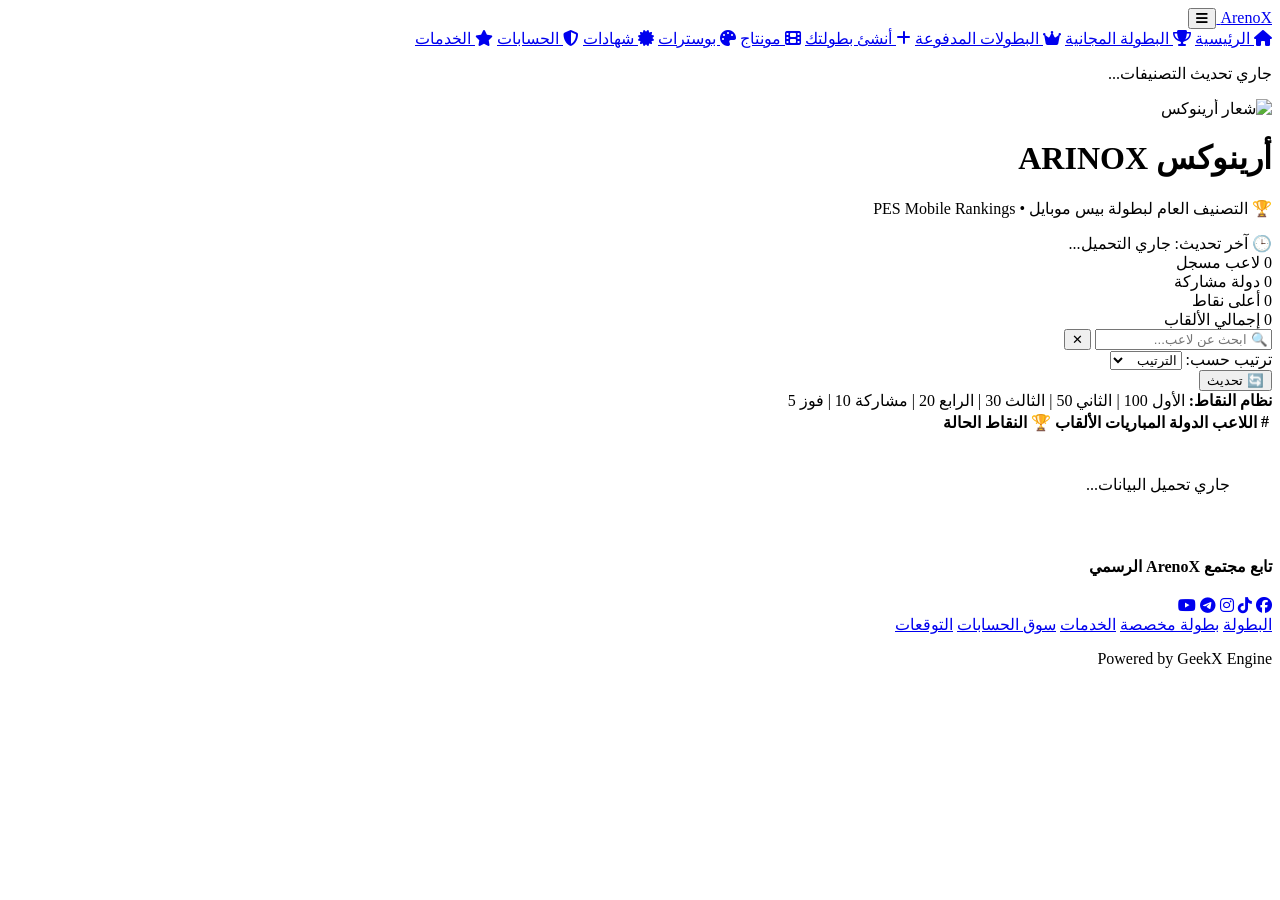
==== pages/to.html @ d2df799d "Add files via upload" ====
<!DOCTYPE html>
<html lang="ar" dir="rtl">
<head>
  <meta charset="UTF-8">
  <meta name="viewport" content="width=device-width, initial-scale=1.0">
  <meta name="description" content="التصنيف الرسمي للاعبي بيس موبايل – أرينوكس">
  <title>أرينوكس رانكينجز | ARINOX RANKINGS</title>
  <link rel="preconnect" href="https://fonts.googleapis.com">
  <link rel="preconnect" href="https://fonts.gstatic.com" crossorigin>
  <link href="https://fonts.googleapis.com/css2?family=Inter:opsz,wght@14..32,400;14..32,600;14..32,700;14..32,900&display=swap" rel="stylesheet">
  <link rel="stylesheet" href="/ArenoX-responsive/css/to.css">
  <link rel="stylesheet" href="https://cdnjs.cloudflare.com/ajax/libs/font-awesome/6.5.0/css/all.min.css">
</head>
<body>
  <nav class="navbar">
  <div class="nav-inner">
    <a href="index.html" class="nav-logo">
      <img src="image/ArenoX-logo.png" class="logo-img" alt="ArenoX" onerror="this.style.display='none'">
      <span class="logo-text">ArenoX</span>
    </a>
    <button class="nav-toggle" aria-label="القائمة">
      <i class="fas fa-bars"></i>
    </button>
    <div class="nav-links">
      <a href="/ArenoX-responsive/index.html" class="active"><i class="fas fa-home"></i> الرئيسية</a>
      <a href="tournaments.html"><i class="fas fa-trophy"></i> البطولة المجانية</a>
      <a href="paid-tournaments.html"><i class="fas fa-crown"></i> البطولات المدفوعة</a>
      <a href="custom-tournament.html"><i class="fas fa-plus"></i> أنشئ بطولتك</a>
      <a href="montage.html"><i class="fas fa-film"></i> مونتاج</a>
      <a href="poster.html"><i class="fas fa-palette"></i> بوسترات</a>
      <a href="certificates.html"><i class="fas fa-certificate"></i> شهادات</a>
      <a href="accounts.html"><i class="fas fa-shield-alt"></i> الحسابات</a>
      <a href="payment.html" class="nav-cta"><i class="fas fa-star"></i> الخدمات</a>
    </div>
  </div>
</nav>
  <!-- شاشة التحميل -->
  <div id="loading-screen" aria-label="جاري تحميل البيانات" role="status">
    <div class="loader"></div>
    <p>جاري تحديث التصنيفات...</p>
  </div>

  <!-- رأس الصفحة -->
  <header>
    <div class="logo-box">
      <img src="/ArenoX-responsive/image/ArenoX-logo.png" alt="شعار أرينوكس" class="main-logo" loading="lazy" width="130" height="130">
      <h1>أرينوكس <span>ARINOX</span></h1>
      <p>🏆 التصنيف العام لبطولة بيس موبايل • PES Mobile Rankings</p>
    </div>
  </header>

  <!-- شريط آخر تحديث -->
  <div class="update-bar">
    <span>🕒 آخر تحديث: <span id="last-update-time">جاري التحميل...</span></span>
    <span class="status-dot" id="status-dot"></span>
  </div>

  <!-- بطاقات الإحصائيات -->
  <section class="stats-container" aria-label="إحصائيات سريعة">
    <div class="stat-card">
      <span class="stat-val" id="stat-players">0</span>
      <span class="stat-lbl">لاعب مسجل</span>
    </div>
    <div class="stat-card">
      <span class="stat-val" id="stat-countries">0</span>
      <span class="stat-lbl">دولة مشاركة</span>
    </div>
    <div class="stat-card">
      <span class="stat-val" id="stat-max-points">0</span>
      <span class="stat-lbl">أعلى نقاط</span>
    </div>
    <div class="stat-card">
      <span class="stat-val" id="stat-total-titles">0</span>
      <span class="stat-lbl">إجمالي الألقاب</span>
    </div>
  </section>

  <!-- المنصة (Podium) -->
  <section class="podium-container" id="podium-section" aria-label="منصة التتويج" style="display: none;">
    <div class="podium-card silver-podium">
      <div class="podium-avatar">🥈</div>
      <div class="podium-name" id="podium-2-name">---</div>
      <div class="podium-pts" id="podium-2-pts">0 PTS</div>
      <div class="podium-base">المركز الثاني</div>
    </div>
    <div class="podium-card gold-podium">
      <div class="podium-crown">👑</div>
      <div class="podium-avatar">🥇</div>
      <div class="podium-name" id="podium-1-name">---</div>
      <div class="podium-pts" id="podium-1-pts">0 PTS</div>
      <div class="podium-base">البطل</div>
    </div>
    <div class="podium-card bronze-podium">
      <div class="podium-avatar">🥉</div>
      <div class="podium-name" id="podium-3-name">---</div>
      <div class="podium-pts" id="podium-3-pts">0 PTS</div>
      <div class="podium-base">المركز الثالث</div>
    </div>
  </section>

  <!-- أدوات التحكم -->
  <div class="controls-wrapper">
    <div class="search-box">
      <input type="text" id="search-input" placeholder="🔍 ابحث عن لاعب..." aria-label="البحث عن لاعب">
      <button id="clear-search" aria-label="مسح البحث">✕</button>
    </div>
    <div class="filter-sort">
      <label for="sort-select">ترتيب حسب:</label>
      <select id="sort-select">
        <option value="rank">الترتيب</option>
        <option value="points">النقاط</option>
        <option value="name">الاسم</option>
        <option value="titles">الألقاب</option>
        <option value="matches">المباريات</option>
      </select>
    </div>
    <button class="refresh-btn" id="refresh-button" aria-label="تحديث التصنيفات">
      <span class="refresh-icon">🔄</span> تحديث
    </button>
  </div>

  <!-- الجدول الرئيسي -->
  <main class="ranking-container">
    <div class="points-system-bar">
      <strong>نظام النقاط:</strong> الأول 100 | الثاني 50 | الثالث 30 | الرابع 20 | مشاركة 10 | فوز 5
    </div>
    <div class="table-container">
      <table class="ranking-table" role="table">
        <thead>
          <tr>
            <th scope="col" class="text-center">#</th>
            <th scope="col">اللاعب</th>
            <th scope="col" class="text-center">الدولة</th>
            <th scope="col" class="text-center">المباريات</th>
            <th scope="col" class="text-center">الألقاب 🏆</th>
            <th scope="col" class="text-center">النقاط</th>
            <th scope="col" class="text-center">الحالة</th>
          </tr>
        </thead>
        <tbody id="ranking-data">
          <tr>
            <td colspan="7" class="text-center" style="padding: 40px; color: var(--text-muted);">
              جاري تحميل البيانات...
            </td>
          </tr>
        </tbody>
      </table>
    </div>
  </main>

  <!-- Toast للإشعارات -->
  <div id="toast" role="alert" aria-live="polite" style="display: none;"></div>

  <script src="/ArenoX-responsive/js/to.js" defer></script>
  <footer>
  <h4>تابع مجتمع ArenoX الرسمي</h4>
  <div class="social-row">
    <a href="https://www.facebook.com/share/1CnYJyZErw/" class="social-btn" target="_blank" title="Facebook"><i class="fab fa-facebook"></i></a>
    <a href="https://www.tiktok.com/@arenox7" class="social-btn" target="_blank" title="TikTok"><i class="fab fa-tiktok"></i></a>
    <a href="https://www.instagram.com/are.nox" class="social-btn" target="_blank" title="Instagram"><i class="fab fa-instagram"></i></a>
    <a href="https://t.me/arenox7" class="social-btn" target="_blank" title="Telegram"><i class="fab fa-telegram"></i></a>
    <a href="https://www.youtube.com/@Aren.0X" class="social-btn" target="_blank" title="YouTube"><i class="fab fa-youtube"></i></a>
  </div>
  <div class="footer-nav">
    <a href="tournaments.html">البطولة</a>
    <a href="custom-tournament.html">بطولة مخصصة</a>
    <a href="payment.html">الخدمات</a>
    <a href="accounts.html">سوق الحسابات</a>
    <a href="predictions.html">التوقعات</a>
  </div>
  <p class="powered">Powered by GeekX Engine</p>
</footer>
</body>
</html>
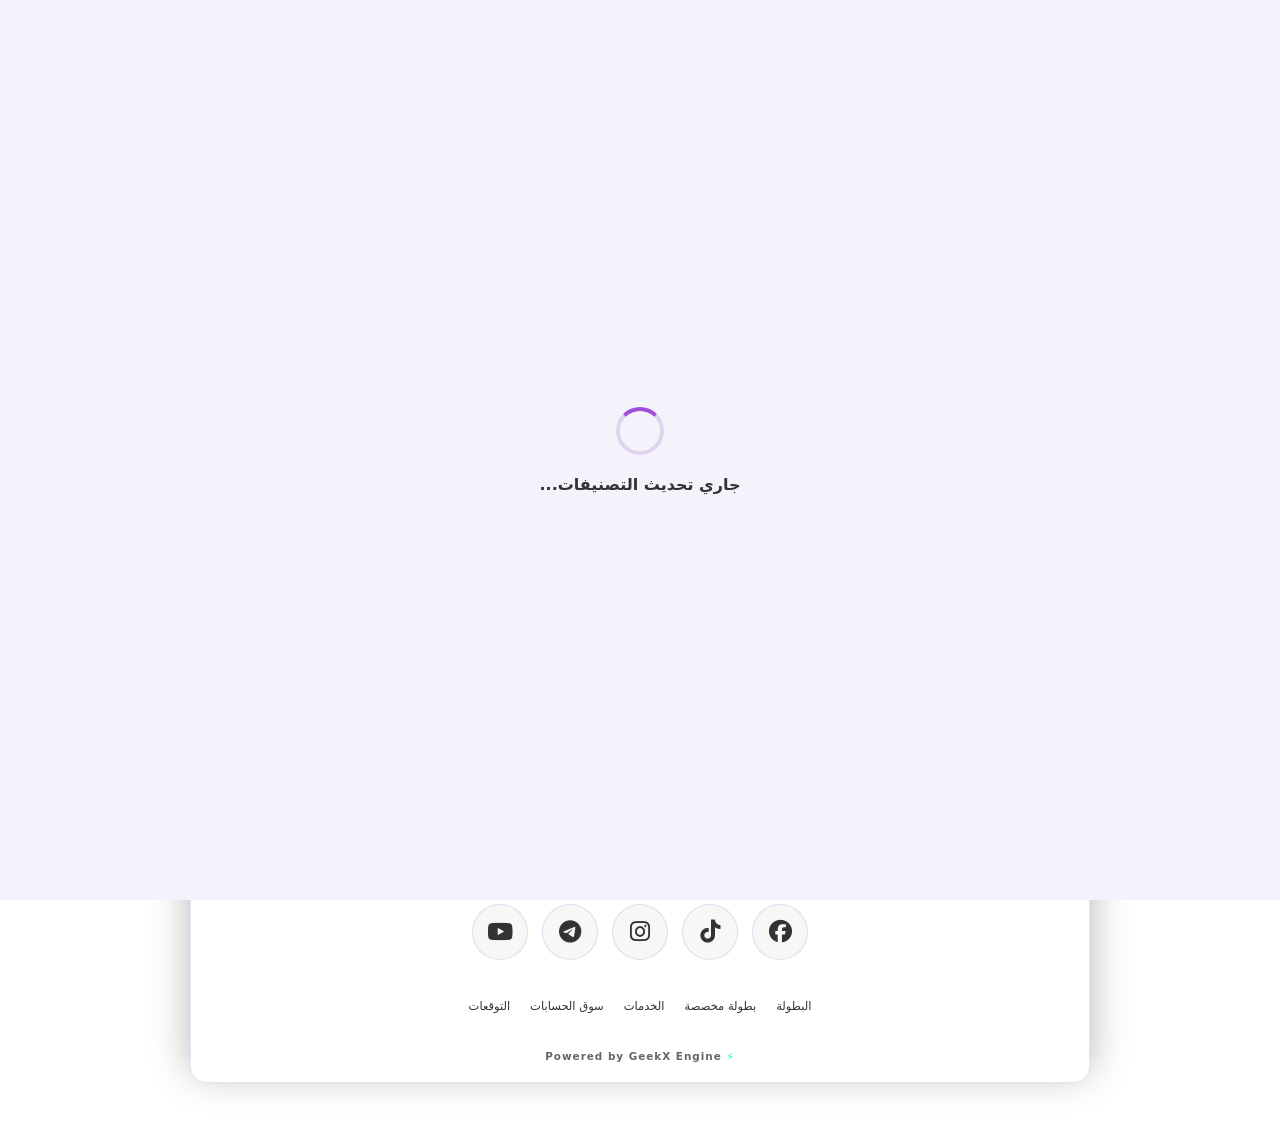
==== commit a3316bea: "Update to.html" ====
--- a/pages/to.html
+++ b/pages/to.html
@@ -4,11 +4,11 @@
   <meta charset="UTF-8">
   <meta name="viewport" content="width=device-width, initial-scale=1.0">
   <meta name="description" content="التصنيف الرسمي للاعبي بيس موبايل – أرينوكس">
-  <title>أرينوكس رانكينجز | ARINOX RANKINGS</title>
+  <title>أرينوكس  | ARINOX </title>
   <link rel="preconnect" href="https://fonts.googleapis.com">
   <link rel="preconnect" href="https://fonts.gstatic.com" crossorigin>
   <link href="https://fonts.googleapis.com/css2?family=Inter:opsz,wght@14..32,400;14..32,600;14..32,700;14..32,900&display=swap" rel="stylesheet">
-  <link rel="stylesheet" href="/ArenoX-responsive/css/to.css">
+  <link rel="stylesheet" href="/css/to.css">
   <link rel="stylesheet" href="https://cdnjs.cloudflare.com/ajax/libs/font-awesome/6.5.0/css/all.min.css">
 </head>
 <body>
@@ -171,4 +171,4 @@
   <p class="powered">Powered by GeekX Engine</p>
 </footer>
 </body>
-</html>+</html>
--- a/css/to.css
+++ b/css/to.css
@@ -0,0 +1,985 @@
+/* ============================================================
+   ArenoX Rankings – التصميم المتكامل v4.0 (مع ناف بار وفوتر)
+   ============================================================ */
+
+:root {
+  --bg-body: #0b0b12;
+  --bg-card: rgba(12, 12, 22, 0.75);
+  --bg-card-solid: #0e0e1a;
+  --bg-input: rgba(255, 255, 255, 0.06);
+  --border-color: rgba(157, 78, 221, 0.35);
+  --text-primary: #ffffff;
+  --text-secondary: #c4c4e0;
+  --text-muted: #6e6e8a;
+  --purple-main: #7b2cbf;
+  --purple-light: #9d4edd;
+  --cyan-neon: #00f5d4;
+  --gold: #ffd700;
+  --silver: #c0c0c0;
+  --bronze: #cd7f32;
+  --shadow-glow: 0 0 40px rgba(157, 78, 221, 0.2);
+  --radius: 16px;
+  --transition: 0.3s cubic-bezier(0.4, 0, 0.2, 1);
+  --font-family: 'Inter', 'Segoe UI', system-ui, sans-serif;
+  --nav-height: 70px;
+}
+
+*, *::before, *::after {
+  margin: 0;
+  padding: 0;
+  box-sizing: border-box;
+}
+
+html {
+  font-size: 16px;
+  -webkit-text-size-adjust: 100%;
+  scroll-behavior: smooth;
+}
+
+body {
+  font-family: var(--font-family);
+  min-height: 100vh;
+  padding: calc(var(--nav-height) + 25px) 16px 40px;
+  display: flex;
+  flex-direction: column;
+  align-items: center;
+  overflow-x: hidden;
+  /* ===== إعادة الخلفيات الأصلية مع التدرجات ===== */
+  background-image: 
+    radial-gradient(circle at 20% 30%, rgba(123, 44, 191, 0.25) 0%, transparent 60%),
+    radial-gradient(circle at 80% 70%, rgba(0, 245, 212, 0.10) 0%, transparent 50%),
+    url('/ArenoX-responsive/image/stadium-glow.jpg');
+  background-size: cover, cover, cover;
+  background-position: center;
+  background-attachment: fixed;
+  background-repeat: no-repeat;
+  background-blend-mode: overlay, normal, normal;
+  color: var(--text-primary);
+}
+
+/* ============================================================
+   شريط التنقل (NAVBAR) – تصميم احترافي كامل
+   ============================================================ */
+.navbar {
+  position: fixed;
+  top: 0;
+  left: 0;
+  right: 0;
+  z-index: 999;
+  height: var(--nav-height);
+  background: rgba(11, 11, 18, 0.82);
+  backdrop-filter: blur(18px);
+  -webkit-backdrop-filter: blur(18px);
+  border-bottom: 1px solid var(--border-color);
+  box-shadow: 0 8px 32px rgba(0, 0, 0, 0.5);
+}
+
+.nav-inner {
+  max-width: 1300px;
+  margin: 0 auto;
+  padding: 0 20px;
+  height: 100%;
+  display: flex;
+  align-items: center;
+  justify-content: space-between;
+  gap: 15px;
+}
+
+.nav-logo {
+  display: flex;
+  align-items: center;
+  gap: 10px;
+  text-decoration: none;
+  flex-shrink: 0;
+}
+.logo-img {
+  height: clamp(32px, 5vw, 45px);
+  width: auto;
+  filter: drop-shadow(0 0 12px rgba(157, 78, 221, 0.4));
+}
+.logo-text {
+  font-size: clamp(1.2rem, 2.5vw, 1.8rem);
+  font-weight: 900;
+  background: linear-gradient(135deg, #fff 50%, var(--purple-light));
+  -webkit-background-clip: text;
+  background-clip: text;
+  -webkit-text-fill-color: transparent;
+  letter-spacing: -0.5px;
+}
+
+/* زر القائمة (هامبرغر) */
+.nav-toggle {
+  display: none;
+  background: none;
+  border: 1px solid var(--border-color);
+  color: var(--text-primary);
+  font-size: 1.6rem;
+  padding: 6px 14px;
+  border-radius: 8px;
+  cursor: pointer;
+  transition: background var(--transition);
+}
+.nav-toggle:hover {
+  background: rgba(157, 78, 221, 0.2);
+}
+
+/* روابط التنقل */
+.nav-links {
+  display: flex;
+  align-items: center;
+  gap: 6px;
+  flex-wrap: wrap;
+}
+.nav-links a {
+  color: var(--text-secondary);
+  text-decoration: none;
+  font-weight: 600;
+  font-size: clamp(0.7rem, 0.9vw, 0.9rem);
+  padding: 8px 14px;
+  border-radius: 30px;
+  transition: all var(--transition);
+  white-space: nowrap;
+  display: flex;
+  align-items: center;
+  gap: 6px;
+}
+.nav-links a i {
+  font-size: 0.9em;
+  opacity: 0.7;
+}
+.nav-links a:hover {
+  color: #fff;
+  background: rgba(157, 78, 221, 0.15);
+  transform: translateY(-1px);
+}
+.nav-links a.active {
+  color: #fff;
+  background: linear-gradient(135deg, rgba(123, 44, 191, 0.4), rgba(157, 78, 221, 0.15));
+  border: 1px solid var(--purple-light);
+  box-shadow: 0 0 20px rgba(157, 78, 221, 0.15);
+}
+.nav-cta {
+  background: linear-gradient(135deg, var(--purple-main), var(--purple-light)) !important;
+  color: #fff !important;
+  border: none !important;
+  box-shadow: 0 4px 20px rgba(123, 44, 191, 0.3);
+}
+.nav-cta:hover {
+  transform: translateY(-2px) scale(1.04) !important;
+  box-shadow: 0 8px 30px rgba(123, 44, 191, 0.5) !important;
+}
+
+/* ============================================================
+   الفوتر (FOOTER) – تصميم احترافي كامل
+   ============================================================ */
+footer {
+  width: 100%;
+  max-width: 900px;
+  margin-top: 50px;
+  padding: 30px 20px 20px;
+  background: var(--bg-card);
+  backdrop-filter: blur(16px);
+  -webkit-backdrop-filter: blur(16px);
+  border: 1px solid var(--border-color);
+  border-radius: var(--radius);
+  text-align: center;
+  box-shadow: 0 -10px 40px rgba(0, 0, 0, 0.3);
+}
+
+footer h4 {
+  font-size: clamp(1rem, 1.5vw, 1.3rem);
+  font-weight: 700;
+  color: var(--text-primary);
+  margin-bottom: 16px;
+  letter-spacing: 1px;
+}
+
+/* أزرار السوشيال ميديا */
+.social-row {
+  display: flex;
+  justify-content: center;
+  flex-wrap: wrap;
+  gap: 14px;
+  margin-bottom: 22px;
+}
+.social-btn {
+  display: inline-flex;
+  align-items: center;
+  justify-content: center;
+  width: clamp(44px, 6vw, 56px);
+  height: clamp(44px, 6vw, 56px);
+  border-radius: 50%;
+  background: rgba(255, 255, 255, 0.04);
+  border: 1px solid var(--border-color);
+  color: var(--text-secondary);
+  font-size: clamp(1.2rem, 1.8vw, 1.6rem);
+  transition: all var(--transition);
+  text-decoration: none;
+}
+.social-btn:hover {
+  background: var(--purple-main);
+  border-color: var(--purple-light);
+  color: #fff;
+  transform: translateY(-6px) scale(1.08);
+  box-shadow: 0 10px 30px rgba(123, 44, 191, 0.3);
+}
+
+/* روابط الفوتر الداخلية */
+.footer-nav {
+  display: flex;
+  justify-content: center;
+  flex-wrap: wrap;
+  gap: 12px 20px;
+  margin-bottom: 20px;
+  padding: 16px 0;
+  border-top: 1px solid rgba(255, 255, 255, 0.05);
+  border-bottom: 1px solid rgba(255, 255, 255, 0.05);
+}
+.footer-nav a {
+  color: var(--text-secondary);
+  text-decoration: none;
+  font-weight: 500;
+  font-size: clamp(0.7rem, 0.9vw, 0.85rem);
+  transition: color var(--transition);
+}
+.footer-nav a:hover {
+  color: var(--purple-light);
+  text-decoration: underline;
+}
+
+.powered {
+  font-size: clamp(0.65rem, 0.8vw, 0.8rem);
+  color: var(--text-muted);
+  letter-spacing: 1px;
+  font-weight: 600;
+  margin-top: 10px;
+}
+.powered::before {
+  content: "⚡ ";
+  color: var(--cyan-neon);
+}
+
+/* ============================================================
+   باقي التصميمات (شاشة تحميل، تحديث، بطاقات، جدول، منصة)
+   ============================================================ */
+
+/* شاشة التحميل */
+#loading-screen {
+  position: fixed;
+  top: 0; left: 0; width: 100%; height: 100%;
+  background: var(--bg-body);
+  display: flex;
+  flex-direction: column;
+  align-items: center;
+  justify-content: center;
+  z-index: 9999;
+  transition: opacity 0.5s ease;
+}
+#loading-screen.hide {
+  opacity: 0;
+  pointer-events: none;
+}
+.loader {
+  width: 48px;
+  height: 48px;
+  border: 4px solid var(--border-color);
+  border-top-color: var(--purple-light);
+  border-radius: 50%;
+  animation: spin 0.8s linear infinite;
+}
+#loading-screen p {
+  margin-top: 20px;
+  color: var(--text-secondary);
+  font-weight: 600;
+}
+
+/* شريط آخر تحديث */
+.update-bar {
+  width: 100%;
+  max-width: 900px;
+  display: flex;
+  justify-content: space-between;
+  align-items: center;
+  padding: 8px 16px;
+  margin-bottom: 15px;
+  background: var(--bg-card);
+  backdrop-filter: blur(10px);
+  -webkit-backdrop-filter: blur(10px);
+  border-radius: 30px;
+  border: 1px solid var(--border-color);
+  font-size: clamp(0.65rem, 1.2vw, 0.85rem);
+  color: var(--text-secondary);
+  flex-wrap: wrap;
+  gap: 4px;
+}
+.status-dot {
+  display: inline-block;
+  width: 10px;
+  height: 10px;
+  border-radius: 50%;
+  background: #2ecc71;
+  animation: pulse-dot 2s infinite;
+}
+@keyframes pulse-dot {
+  0%, 100% { opacity: 1; }
+  50% { opacity: 0.3; }
+}
+
+/* الهيدر */
+header {
+  text-align: center;
+  margin-bottom: 20px;
+  width: 100%;
+  max-width: 900px;
+}
+.logo-box {
+  display: flex;
+  flex-direction: column;
+  align-items: center;
+}
+.main-logo {
+  width: clamp(80px, 15vw, 130px);
+  height: auto;
+  margin-bottom: 12px;
+  filter: drop-shadow(0 0 30px rgba(157, 78, 221, 0.5));
+  transition: transform var(--transition);
+}
+.main-logo:hover {
+  transform: scale(1.05) rotate(-2deg);
+}
+.logo-box h1 {
+  font-size: clamp(1.8rem, 6vw, 3.2rem);
+  font-weight: 900;
+  letter-spacing: 1px;
+  background: linear-gradient(135deg, #fff 60%, var(--purple-light));
+  -webkit-background-clip: text;
+  background-clip: text;
+  -webkit-text-fill-color: transparent;
+  text-shadow: 0 0 40px rgba(157, 78, 221, 0.2);
+}
+.logo-box h1 span {
+  background: none;
+  -webkit-text-fill-color: var(--purple-light);
+}
+.logo-box p {
+  color: var(--text-secondary);
+  font-size: clamp(0.7rem, 1.2vw, 1rem);
+  background: rgba(255,255,255,0.05);
+  padding: 6px 24px;
+  border-radius: 40px;
+  border: 1px solid var(--border-color);
+  margin-top: 8px;
+  font-weight: 500;
+  backdrop-filter: blur(6px);
+  -webkit-backdrop-filter: blur(6px);
+}
+
+/* بطاقات الإحصائيات */
+.stats-container {
+  display: grid;
+  grid-template-columns: repeat(4, 1fr);
+  gap: 14px;
+  width: 100%;
+  max-width: 900px;
+  margin-bottom: 25px;
+}
+.stat-card {
+  background: var(--bg-card);
+  backdrop-filter: blur(12px);
+  -webkit-backdrop-filter: blur(12px);
+  border: 1px solid var(--border-color);
+  border-radius: var(--radius);
+  padding: clamp(10px, 2vw, 18px) clamp(6px, 1.5vw, 14px);
+  text-align: center;
+  transition: transform var(--transition), box-shadow var(--transition);
+  box-shadow: 0 10px 30px rgba(0,0,0,0.3);
+}
+.stat-card:hover {
+  transform: translateY(-6px);
+  box-shadow: var(--shadow-glow);
+}
+.stat-val {
+  display: block;
+  font-size: clamp(1.2rem, 3vw, 1.8rem);
+  font-weight: 900;
+  background: linear-gradient(135deg, #fff, var(--purple-light));
+  -webkit-background-clip: text;
+  background-clip: text;
+  -webkit-text-fill-color: transparent;
+}
+.stat-lbl {
+  font-size: clamp(0.55rem, 0.9vw, 0.75rem);
+  color: var(--text-secondary);
+  font-weight: 600;
+  text-transform: uppercase;
+  letter-spacing: 0.5px;
+}
+
+/* المنصة */
+.podium-container {
+  display: flex;
+  justify-content: center;
+  align-items: flex-end;
+  gap: clamp(10px, 2vw, 24px);
+  width: 100%;
+  max-width: 650px;
+  margin: 10px 0 30px;
+}
+.podium-card {
+  background: var(--bg-card);
+  backdrop-filter: blur(14px);
+  -webkit-backdrop-filter: blur(14px);
+  border: 1px solid var(--border-color);
+  border-radius: var(--radius) var(--radius) 8px 8px;
+  padding: clamp(10px, 2vw, 18px) 4px 8px;
+  text-align: center;
+  flex: 1;
+  max-width: 180px;
+  min-width: 60px;
+  position: relative;
+  transition: transform var(--transition), box-shadow var(--transition);
+  box-shadow: 0 10px 30px rgba(0,0,0,0.3);
+}
+.podium-card:hover {
+  transform: translateY(-8px);
+  box-shadow: var(--shadow-glow);
+}
+.gold-podium { 
+  height: clamp(150px, 25vw, 210px); 
+  border-color: rgba(255, 215, 0, 0.4); 
+}
+.silver-podium { 
+  height: clamp(120px, 20vw, 170px); 
+  border-color: rgba(192, 192, 192, 0.25); 
+}
+.bronze-podium { 
+  height: clamp(100px, 16vw, 140px); 
+  border-color: rgba(205, 127, 50, 0.25); 
+}
+.podium-crown {
+  font-size: clamp(1.6rem, 3vw, 2.2rem);
+  position: absolute;
+  top: -28px;
+  left: 50%;
+  transform: translateX(-50%);
+  filter: drop-shadow(0 0 20px rgba(255, 215, 0, 0.5));
+  animation: crownFloat 2.5s infinite ease-in-out;
+}
+.podium-avatar { 
+  font-size: clamp(1.6rem, 3vw, 2.4rem); 
+  margin-bottom: 4px; 
+}
+.podium-name {
+  font-weight: 700;
+  font-size: clamp(0.75rem, 1.2vw, 1.1rem);
+  white-space: nowrap;
+  overflow: hidden;
+  text-overflow: ellipsis;
+  color: #fff;
+}
+.podium-pts {
+  color: var(--purple-light);
+  font-weight: 700;
+  background: rgba(157, 78, 221, 0.15);
+  display: inline-block;
+  padding: 2px 14px;
+  border-radius: 20px;
+  font-size: clamp(0.6rem, 1vw, 0.85rem);
+  margin-top: 4px;
+}
+.podium-base {
+  position: absolute;
+  bottom: 0; left: 0; width: 100%;
+  padding: 6px 2px;
+  font-weight: 800;
+  font-size: clamp(0.5rem, 0.8vw, 0.75rem);
+  border-radius: 0 0 8px 8px;
+  text-transform: uppercase;
+  letter-spacing: 0.3px;
+}
+.gold-podium .podium-base { background: var(--gold); color: #000; }
+.silver-podium .podium-base { background: var(--silver); color: #000; }
+.bronze-podium .podium-base { background: var(--bronze); color: #fff; }
+
+/* أدوات التحكم */
+.controls-wrapper {
+  display: flex;
+  flex-wrap: wrap;
+  gap: 12px;
+  width: 100%;
+  max-width: 900px;
+  margin-bottom: 20px;
+  align-items: center;
+}
+.search-box {
+  flex: 1 1 200px;
+  position: relative;
+}
+.search-box input {
+  width: 100%;
+  background: var(--bg-input);
+  backdrop-filter: blur(8px);
+  -webkit-backdrop-filter: blur(8px);
+  border: 1px solid var(--border-color);
+  color: var(--text-primary);
+  padding: 12px 40px 12px 16px;
+  border-radius: 40px;
+  font-size: clamp(0.85rem, 1.2vw, 1rem);
+  transition: border var(--transition), box-shadow var(--transition);
+}
+.search-box input:focus {
+  outline: none;
+  border-color: var(--purple-light);
+  box-shadow: 0 0 0 4px rgba(157, 78, 221, 0.2);
+}
+#clear-search {
+  position: absolute;
+  left: 14px;
+  top: 50%;
+  transform: translateY(-50%);
+  background: none;
+  border: none;
+  color: var(--text-muted);
+  font-size: 1.2rem;
+  cursor: pointer;
+  display: none;
+  padding: 0 4px;
+}
+#clear-search.visible { display: block; }
+#clear-search:hover { color: var(--text-primary); }
+
+.filter-sort {
+  display: flex;
+  align-items: center;
+  gap: 6px;
+  background: var(--bg-input);
+  backdrop-filter: blur(8px);
+  -webkit-backdrop-filter: blur(8px);
+  padding: 4px 14px 4px 10px;
+  border-radius: 40px;
+  border: 1px solid var(--border-color);
+}
+.filter-sort label {
+  font-size: clamp(0.7rem, 1vw, 0.85rem);
+  color: var(--text-secondary);
+}
+.filter-sort select {
+  background: rgba(255, 255, 255, 0.08);
+  border: none;
+  color: var(--text-primary);
+  font-weight: 600;
+  padding: 8px 12px 8px 4px;
+  cursor: pointer;
+  border-radius: 6px;
+  transition: background var(--transition);
+  font-size: clamp(0.7rem, 1vw, 0.9rem);
+}
+.filter-sort select:hover {
+  background: rgba(255, 255, 255, 0.15);
+}
+.filter-sort select:focus {
+  outline: none;
+  background: rgba(255, 255, 255, 0.2);
+}
+
+.refresh-btn {
+  background: var(--bg-input);
+  backdrop-filter: blur(8px);
+  -webkit-backdrop-filter: blur(8px);
+  border: 1px solid var(--border-color);
+  color: var(--text-primary);
+  padding: 0 clamp(16px, 3vw, 26px);
+  height: 48px;
+  border-radius: 40px;
+  font-weight: 700;
+  cursor: pointer;
+  display: flex;
+  align-items: center;
+  gap: 8px;
+  transition: all var(--transition);
+  font-size: clamp(0.8rem, 1.2vw, 1rem);
+}
+.refresh-btn:hover {
+  background: var(--purple-main);
+  border-color: var(--purple-light);
+  box-shadow: 0 0 30px rgba(157, 78, 221, 0.4);
+  transform: scale(1.02);
+}
+.refresh-btn:active { transform: scale(0.96); }
+.rotating .refresh-icon { animation: spin 1s linear infinite; }
+
+/* الجدول */
+.ranking-container {
+  width: 100%;
+  max-width: 900px;
+  background: var(--bg-card);
+  backdrop-filter: blur(20px);
+  -webkit-backdrop-filter: blur(20px);
+  border: 1px solid var(--border-color);
+  border-radius: var(--radius);
+  overflow: hidden;
+  box-shadow: 0 25px 60px rgba(0,0,0,0.6);
+}
+.points-system-bar {
+  background: rgba(157, 78, 221, 0.08);
+  padding: clamp(10px, 1.5vw, 16px) clamp(12px, 2vw, 20px);
+  font-size: clamp(0.7rem, 1.1vw, 0.9rem);
+  color: var(--text-secondary);
+  border-bottom: 1px solid var(--border-color);
+  text-align: center;
+  backdrop-filter: blur(4px);
+  -webkit-backdrop-filter: blur(4px);
+}
+.points-system-bar strong { color: var(--purple-light); }
+.table-container {
+  overflow-x: auto;
+  -webkit-overflow-scrolling: touch;
+}
+.ranking-table {
+  width: 100%;
+  border-collapse: collapse;
+  min-width: 700px;
+}
+.ranking-table th {
+  background: rgba(0,0,0,0.4);
+  color: var(--text-secondary);
+  font-weight: 700;
+  font-size: clamp(0.6rem, 0.9vw, 0.75rem);
+  padding: clamp(10px, 1.5vw, 16px) clamp(6px, 1vw, 12px);
+  border-bottom: 2px solid var(--border-color);
+  text-transform: uppercase;
+  letter-spacing: 0.6px;
+  white-space: nowrap;
+}
+.ranking-table td {
+  padding: clamp(8px, 1.2vw, 14px) clamp(6px, 1vw, 12px);
+  border-bottom: 1px solid rgba(255,255,255,0.04);
+  font-size: clamp(0.7rem, 0.9vw, 0.9rem);
+  white-space: nowrap;
+}
+.ranking-table tbody tr {
+  transition: background var(--transition), filter var(--transition);
+}
+.ranking-table tbody tr:hover {
+  filter: brightness(1.15);
+}
+
+/* ألوان الصفوف حسب الترتيب */
+.rank-1 {
+  background: linear-gradient(135deg, rgba(255, 215, 0, 0.25), rgba(255, 215, 0, 0.05));
+  border-right: 4px solid var(--gold);
+}
+.rank-1 .rank {
+  color: var(--gold) !important;
+  font-size: clamp(1rem, 1.5vw, 1.2rem) !important;
+  text-shadow: 0 0 20px rgba(255, 215, 0, 0.4);
+}
+.rank-2 {
+  background: linear-gradient(135deg, rgba(192, 192, 192, 0.2), rgba(192, 192, 192, 0.03));
+  border-right: 4px solid var(--silver);
+}
+.rank-2 .rank {
+  color: var(--silver) !important;
+  font-size: clamp(0.9rem, 1.4vw, 1.1rem) !important;
+  text-shadow: 0 0 15px rgba(192, 192, 192, 0.3);
+}
+.rank-3 {
+  background: linear-gradient(135deg, rgba(205, 127, 50, 0.2), rgba(205, 127, 50, 0.03));
+  border-right: 4px solid var(--bronze);
+}
+.rank-3 .rank {
+  color: var(--bronze) !important;
+  font-size: clamp(0.85rem, 1.3vw, 1rem) !important;
+  text-shadow: 0 0 15px rgba(205, 127, 50, 0.3);
+}
+.rank-4 { background: rgba(123, 44, 191, 0.12); border-right: 2px solid rgba(123, 44, 191, 0.3); }
+.rank-5 { background: rgba(123, 44, 191, 0.10); border-right: 2px solid rgba(123, 44, 191, 0.25); }
+.rank-6 { background: rgba(123, 44, 191, 0.08); border-right: 2px solid rgba(123, 44, 191, 0.2); }
+.rank-7 { background: rgba(80, 60, 200, 0.08); border-right: 2px solid rgba(80, 60, 200, 0.2); }
+.rank-8 { background: rgba(60, 80, 220, 0.07); border-right: 2px solid rgba(60, 80, 220, 0.15); }
+.rank-9 { background: rgba(40, 100, 240, 0.06); border-right: 2px solid rgba(40, 100, 240, 0.12); }
+.rank-10 { background: rgba(20, 120, 255, 0.05); border-right: 2px solid rgba(20, 120, 255, 0.1); }
+.rank-other {
+  background: rgba(255, 255, 255, 0.02);
+}
+.rank-other:hover {
+  background: rgba(255, 255, 255, 0.05);
+}
+
+.player-name { font-weight: 700; color: var(--text-primary); }
+.player-flag { font-weight: 600; color: var(--text-secondary); text-align: center; }
+.matches, .titles {
+  font-weight: 600;
+  color: var(--text-secondary);
+  text-align: center;
+}
+.titles {
+  color: var(--gold);
+  font-weight: 700;
+}
+.points {
+  font-weight: 800;
+  color: var(--cyan-neon);
+  font-family: 'Consolas', monospace;
+  text-shadow: 0 0 15px rgba(0, 245, 212, 0.15);
+  text-align: center;
+}
+.status-badge {
+  display: inline-block;
+  padding: 2px 10px;
+  border-radius: 20px;
+  font-size: clamp(0.55rem, 0.8vw, 0.75rem);
+  font-weight: 700;
+  text-align: center;
+  white-space: nowrap;
+}
+.status-badge.up { background: rgba(46, 204, 113, 0.2); color: #2ecc71; }
+.status-badge.down { background: rgba(231, 76, 60, 0.2); color: #e74c3c; }
+.status-badge.stable { background: rgba(255,255,255,0.05); color: var(--text-muted); }
+
+/* Toast */
+#toast {
+  position: fixed;
+  bottom: 30px;
+  left: 50%;
+  transform: translateX(-50%);
+  background: var(--bg-card-solid);
+  border: 1px solid var(--border-color);
+  padding: 14px 32px;
+  border-radius: 40px;
+  font-weight: 600;
+  box-shadow: 0 15px 50px rgba(0,0,0,0.7);
+  z-index: 999;
+  animation: slideUp 0.3s ease;
+  backdrop-filter: blur(12px);
+  -webkit-backdrop-filter: blur(12px);
+  text-align: center;
+  max-width: 90vw;
+  font-size: clamp(0.8rem, 1.2vw, 1rem);
+}
+#toast.success { border-color: var(--cyan-neon); color: var(--cyan-neon); }
+#toast.error { border-color: #ff4a4a; color: #ff4a4a; }
+
+/* أنيميشن */
+@keyframes spin { to { transform: rotate(-360deg); } }
+@keyframes crownFloat {
+  0%, 100% { transform: translateX(-50%) translateY(0); }
+  50% { transform: translateX(-50%) translateY(-8px); }
+}
+@keyframes slideUp {
+  from { opacity: 0; transform: translateX(-50%) translateY(20px); }
+  to { opacity: 1; transform: translateX(-50%) translateY(0); }
+}
+
+/* ============================================================
+   استجابة متقدمة (جميع الأجهزة)
+   ============================================================ */
+
+/* شاشات متوسطة (تابلت) */
+@media (max-width: 992px) {
+  .nav-links a {
+    font-size: 0.8rem;
+    padding: 6px 12px;
+  }
+  .nav-links {
+    gap: 4px;
+  }
+}
+
+@media (max-width: 768px) {
+  /* تحويل الناف بار لقائمة جانبية */
+  .nav-toggle {
+    display: block;
+  }
+  .nav-links {
+    position: fixed;
+    top: var(--nav-height);
+    left: 0;
+    right: 0;
+    background: rgba(11, 11, 18, 0.96);
+    backdrop-filter: blur(20px);
+    -webkit-backdrop-filter: blur(20px);
+    flex-direction: column;
+    align-items: stretch;
+    padding: 20px;
+    gap: 8px;
+    border-bottom: 1px solid var(--border-color);
+    transform: translateY(-120%);
+    transition: transform 0.3s cubic-bezier(0.4, 0, 0.2, 1);
+    max-height: calc(100vh - var(--nav-height));
+    overflow-y: auto;
+    border-radius: 0 0 var(--radius) var(--radius);
+    box-shadow: 0 20px 60px rgba(0,0,0,0.8);
+    z-index: 998;
+  }
+  .nav-links.open {
+    transform: translateY(0);
+  }
+  .nav-links a {
+    padding: 12px 18px;
+    font-size: 1rem;
+    width: 100%;
+    border-radius: 12px;
+    justify-content: center;
+  }
+  .nav-cta {
+    justify-content: center;
+  }
+
+  /* باقي العناصر */
+  .stats-container {
+    grid-template-columns: repeat(2, 1fr);
+    gap: 10px;
+  }
+  .stat-card { padding: 12px 6px; }
+  .podium-card { padding: 12px 4px 6px; }
+  .controls-wrapper { flex-direction: column; }
+  .refresh-btn { width: 100%; justify-content: center; }
+  .filter-sort { width: 100%; justify-content: center; flex-wrap: wrap; }
+  .ranking-table { min-width: 600px; }
+  footer { padding: 20px 14px; }
+}
+
+/* شاشات صغيرة (هواتف) */
+@media (max-width: 480px) {
+  body { padding: calc(var(--nav-height) + 12px) 8px 30px; }
+  .stats-container {
+    grid-template-columns: repeat(2, 1fr);
+    gap: 6px;
+  }
+  .stat-card { padding: 8px 4px; }
+  .stat-lbl { font-size: 0.5rem; }
+  .update-bar { font-size: 0.6rem; flex-wrap: wrap; justify-content: center; }
+  .ranking-table { min-width: 520px; }
+  .ranking-table th, 
+  .ranking-table td { 
+    padding: 6px 4px; 
+    font-size: 0.65rem; 
+  }
+  .podium-container { gap: 6px; }
+  .podium-card { min-width: 50px; padding: 8px 2px; }
+  .podium-name { font-size: 0.6rem; }
+  .podium-pts { font-size: 0.5rem; padding: 1px 8px; }
+  .podium-base { font-size: 0.4rem; padding: 4px 2px; }
+  .gold-podium { height: 130px; }
+  .silver-podium { height: 110px; }
+  .bronze-podium { height: 90px; }
+  .podium-crown { font-size: 1.2rem; top: -20px; }
+  .podium-avatar { font-size: 1.2rem; }
+  .search-box input { padding: 10px 36px 10px 12px; font-size: 0.8rem; }
+  .refresh-btn { height: 42px; font-size: 0.8rem; }
+  .filter-sort { padding: 4px 10px; }
+  .filter-sort select { padding: 6px 8px; font-size: 0.7rem; }
+  .points-system-bar { font-size: 0.6rem; padding: 8px; }
+  #toast { padding: 10px 16px; font-size: 0.8rem; bottom: 16px; }
+  
+  .social-btn {
+    width: 38px;
+    height: 38px;
+    font-size: 1rem;
+  }
+  .footer-nav { gap: 8px 14px; }
+  .footer-nav a { font-size: 0.65rem; }
+}
+
+/* شاشات صغيرة جداً (أقل من 360px) */
+@media (max-width: 360px) {
+  .stats-container { grid-template-columns: 1fr 1fr; gap: 4px; }
+  .stat-card { padding: 6px 2px; }
+  .stat-val { font-size: 1rem; }
+  .stat-lbl { font-size: 0.45rem; }
+  .ranking-table { min-width: 440px; }
+  .ranking-table th, 
+  .ranking-table td { 
+    padding: 4px 2px; 
+    font-size: 0.55rem; 
+  }
+  .podium-card { min-width: 40px; }
+  .gold-podium { height: 100px; }
+  .silver-podium { height: 85px; }
+  .bronze-podium { height: 70px; }
+}
+
+/* ============================================================
+   الوضع المضيء (Light Mode) مع الحفاظ على الخلفيات
+   ============================================================ */
+@media (prefers-color-scheme: light) {
+  :root {
+    --bg-body: #f4f2fa;
+    --bg-card: rgba(255,255,255,0.7);
+    --bg-card-solid: #ffffff;
+    --bg-input: rgba(0,0,0,0.04);
+    --border-color: rgba(123, 44, 191, 0.15);
+    --text-primary: #111;
+    --text-secondary: #333;
+    --text-muted: #666;
+  }
+  body {
+    background-image: 
+      radial-gradient(circle at 20% 30%, rgba(123, 44, 191, 0.10) 0%, transparent 60%),
+      radial-gradient(circle at 80% 70%, rgba(0, 245, 212, 0.05) 0%, transparent 50%),
+      url('/ArenoX-responsive/image/stadium-glow.jpg');
+    background-blend-mode: overlay, normal, normal;
+  }
+  .navbar {
+    background: rgba(244, 242, 250, 0.85);
+    border-bottom-color: rgba(123, 44, 191, 0.2);
+  }
+  .logo-text {
+    background: linear-gradient(135deg, #111 50%, var(--purple-main));
+    -webkit-background-clip: text;
+    background-clip: text;
+    -webkit-text-fill-color: transparent;
+  }
+  .nav-links a {
+    color: var(--text-secondary);
+  }
+  .nav-links a:hover {
+    color: #111;
+    background: rgba(123, 44, 191, 0.08);
+  }
+  .nav-links a.active {
+    color: #111;
+    background: linear-gradient(135deg, rgba(123, 44, 191, 0.15), rgba(157, 78, 221, 0.05));
+    border-color: var(--purple-main);
+  }
+  .nav-cta {
+    color: #fff !important;
+  }
+  .logo-box h1 { 
+    background: linear-gradient(135deg, #111 60%, var(--purple-main)); 
+    -webkit-background-clip: text; 
+    background-clip: text; 
+    -webkit-text-fill-color: transparent; 
+  }
+  .stat-val { 
+    background: linear-gradient(135deg, #111, var(--purple-main)); 
+    -webkit-background-clip: text; 
+    background-clip: text; 
+    -webkit-text-fill-color: transparent; 
+  }
+  .ranking-table th { background: rgba(0,0,0,0.04); }
+  .rank-1 { background: linear-gradient(135deg, rgba(255, 215, 0, 0.3), rgba(255, 215, 0, 0.08)); }
+  .rank-2 { background: linear-gradient(135deg, rgba(192, 192, 192, 0.3), rgba(192, 192, 192, 0.08)); }
+  .rank-3 { background: linear-gradient(135deg, rgba(205, 127, 50, 0.25), rgba(205, 127, 50, 0.06)); }
+  .rank-4 { background: rgba(123, 44, 191, 0.15); }
+  .rank-5 { background: rgba(123, 44, 191, 0.12); }
+  .rank-6 { background: rgba(123, 44, 191, 0.10); }
+  .rank-7 { background: rgba(80, 60, 200, 0.10); }
+  .rank-8 { background: rgba(60, 80, 220, 0.09); }
+  .rank-9 { background: rgba(40, 100, 240, 0.08); }
+  .rank-10 { background: rgba(20, 120, 255, 0.07); }
+  .rank-other { background: rgba(0,0,0,0.02); }
+  .rank-other:hover { background: rgba(0,0,0,0.05); }
+  footer {
+    background: rgba(255,255,255,0.6);
+  }
+  .social-btn {
+    background: rgba(0,0,0,0.03);
+    color: var(--text-secondary);
+  }
+  .social-btn:hover {
+    background: var(--purple-main);
+    color: #fff;
+  }
+}
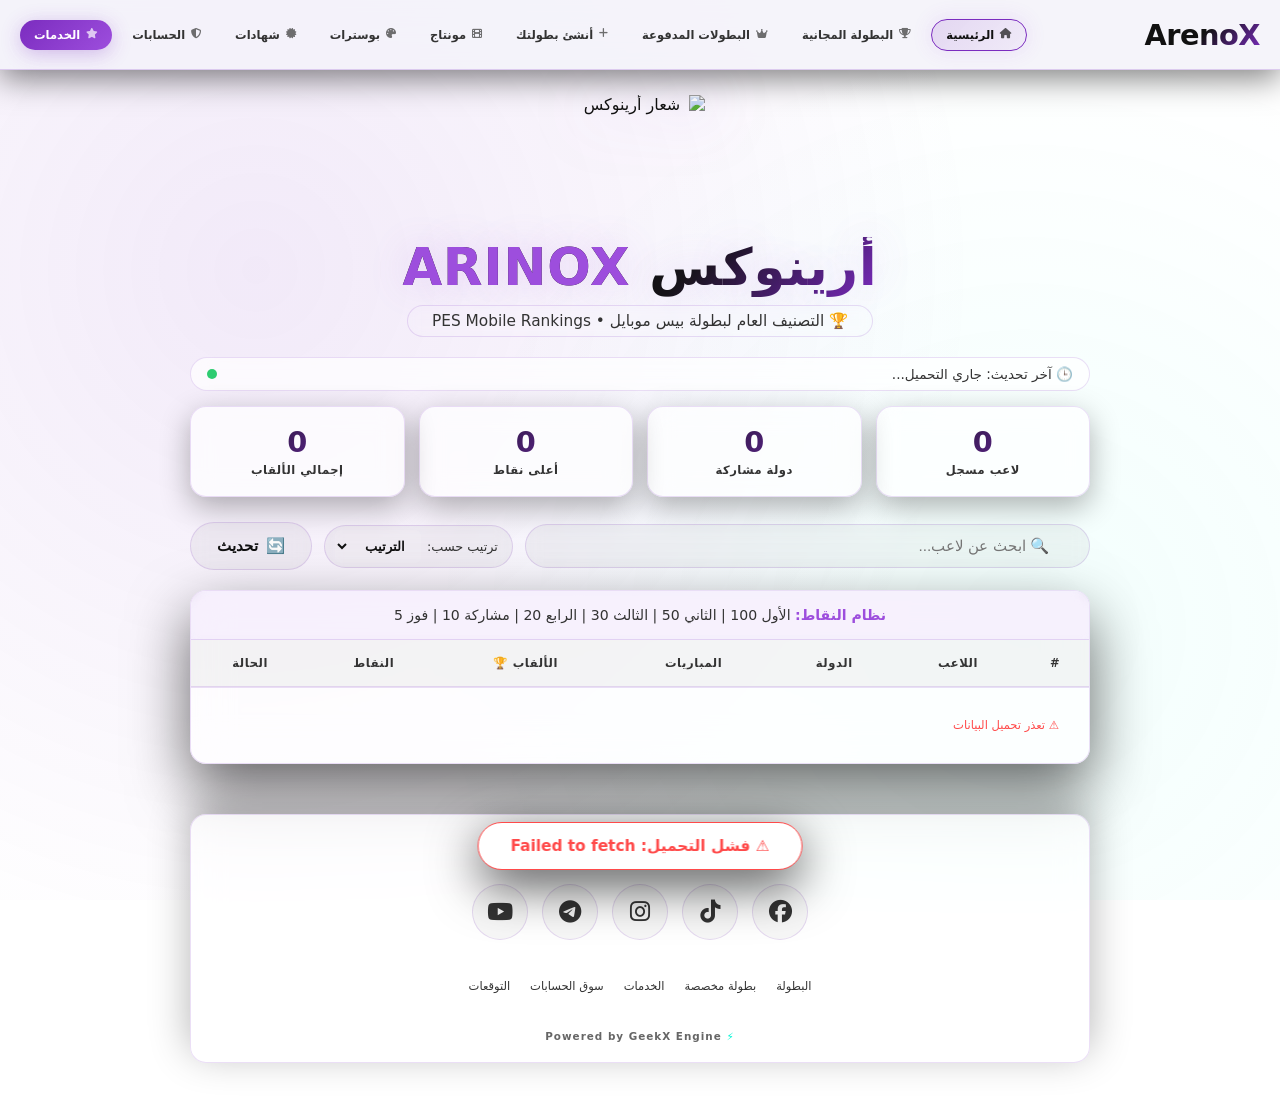
==== commit 87e063d3: "Update to.html" ====
--- a/pages/to.html
+++ b/pages/to.html
@@ -151,7 +151,7 @@
   <!-- Toast للإشعارات -->
   <div id="toast" role="alert" aria-live="polite" style="display: none;"></div>
 
-  <script src="/ArenoX-responsive/js/to.js" defer></script>
+  <script src="/js/to.js" defer></script>
   <footer>
   <h4>تابع مجتمع ArenoX الرسمي</h4>
   <div class="social-row">
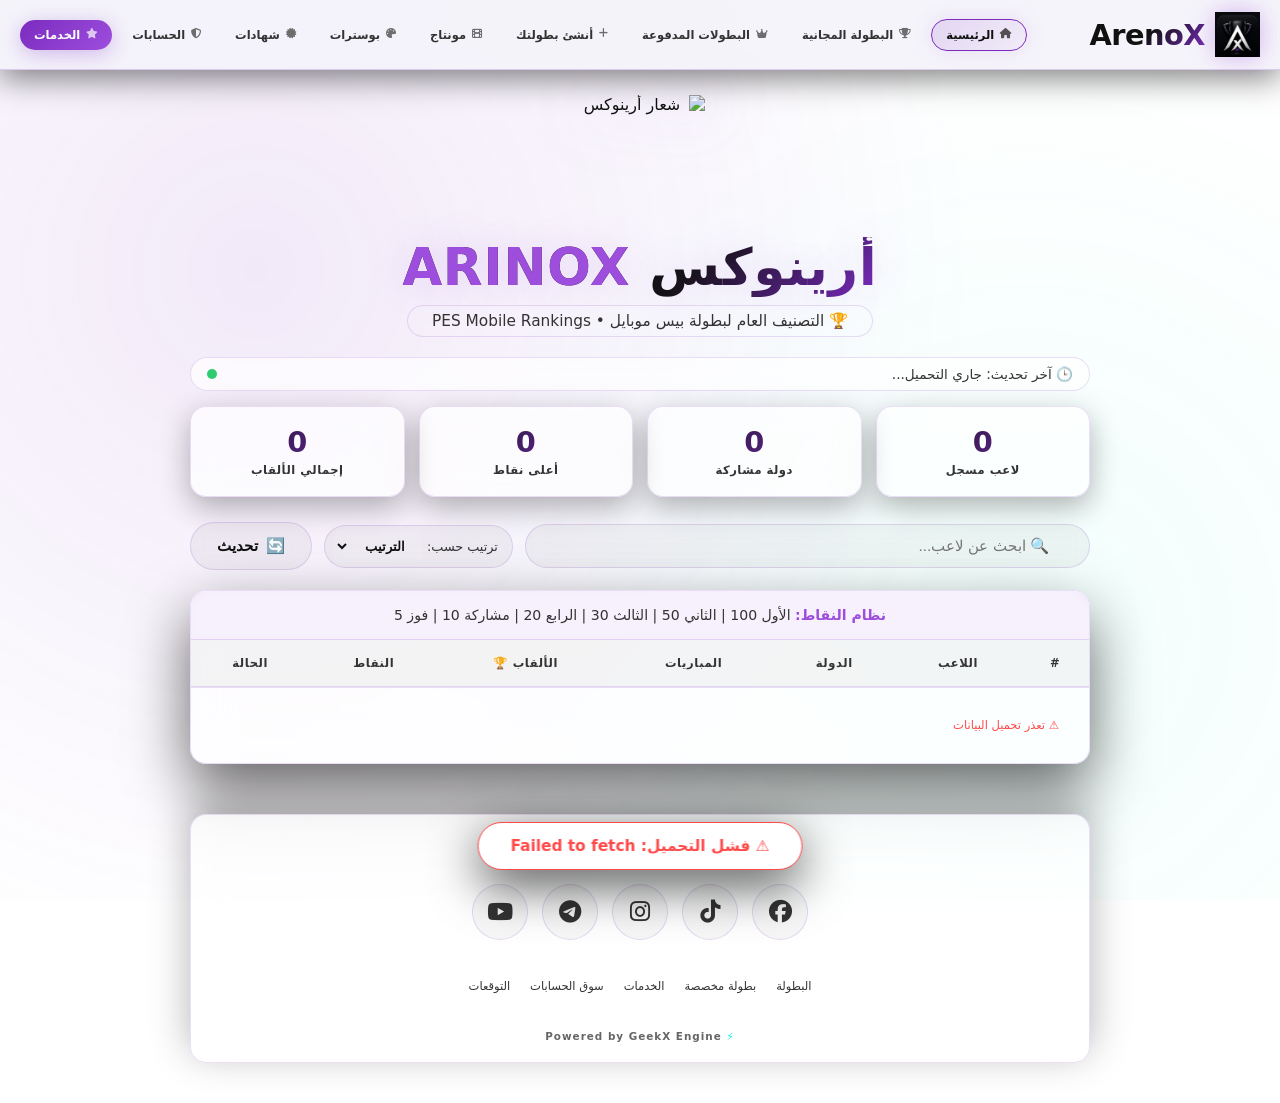
==== commit 1d982d37: "Update to.html" ====
--- a/pages/to.html
+++ b/pages/to.html
@@ -8,14 +8,14 @@
   <link rel="preconnect" href="https://fonts.googleapis.com">
   <link rel="preconnect" href="https://fonts.gstatic.com" crossorigin>
   <link href="https://fonts.googleapis.com/css2?family=Inter:opsz,wght@14..32,400;14..32,600;14..32,700;14..32,900&display=swap" rel="stylesheet">
-  <link rel="stylesheet" href="/css/to.css">
+  <link rel="stylesheet" href="../css/to.css">
   <link rel="stylesheet" href="https://cdnjs.cloudflare.com/ajax/libs/font-awesome/6.5.0/css/all.min.css">
 </head>
 <body>
   <nav class="navbar">
   <div class="nav-inner">
     <a href="index.html" class="nav-logo">
-      <img src="image/ArenoX-logo.png" class="logo-img" alt="ArenoX" onerror="this.style.display='none'">
+      <img src="../image/ArenoX-logo.png" class="logo-img" alt="ArenoX" onerror="this.style.display='none'">
       <span class="logo-text">ArenoX</span>
     </a>
     <button class="nav-toggle" aria-label="القائمة">
@@ -151,7 +151,7 @@
   <!-- Toast للإشعارات -->
   <div id="toast" role="alert" aria-live="polite" style="display: none;"></div>
 
-  <script src="/js/to.js" defer></script>
+  <script src="../js/to.js" defer></script>
   <footer>
   <h4>تابع مجتمع ArenoX الرسمي</h4>
   <div class="social-row">
